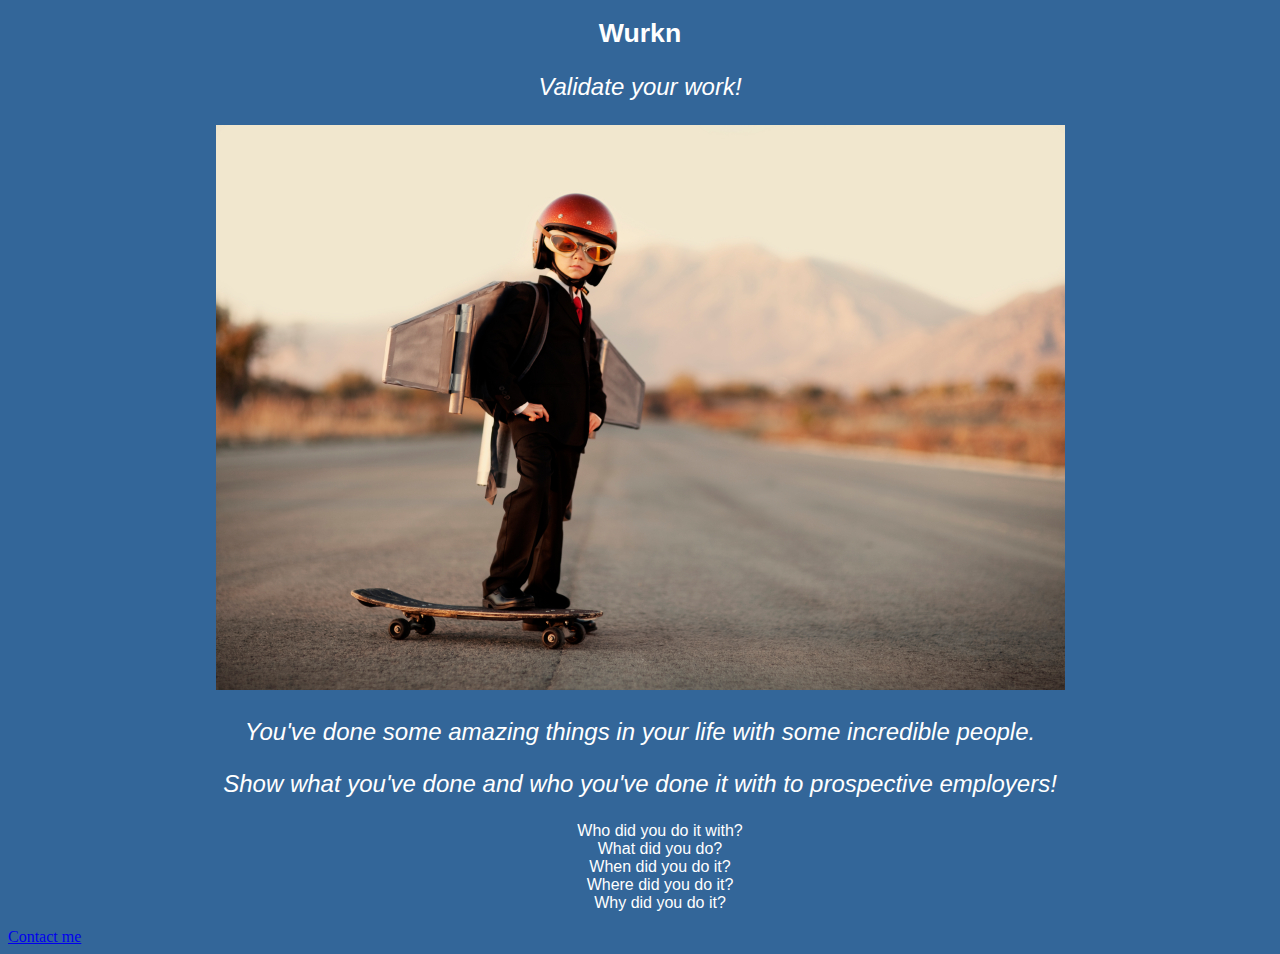
==== unit_3/index.html @ 126a6813 "Unit 3" ====
<!doctype html>
<html>
<head> 
<title>Wurkn</title>
<link rel="stylesheet" type="text/css" href="css/style.css">
</head>

<body>
<h1>Wurkn</h1>
<p>Validate your work!</p>
<background> <center><img src="images/wurkn_1.jpg"></center>
</background>

<p>You've done some amazing things in your life with some incredible people.</>

<p>Show what you've done and who you've done it with to prospective employers!</p>

<ul style="list-style-type:none"><center>

<li>Who did you do it with?</li>
<li>What did you do?</li>
<li>When did you do it?</li>
<li>Where did you do it?</li>
<li>Why did you do it?</li>
</center>
</ul>

<a href="mailto:frostfrost@gmail.com">Contact me</a>


</body>
</html>
---- unit_3/css/style.css ----
body {
	background-color: #336699;
}

h1 {color: white;
font-family: verdana, sans-serif;
font-size: 20pt;
text-align: center;}

p {color: white;
	font-family: verdana, sans-serif;
font-size: 18pt;
text-align: center;
font-style: italic;
}

ul {color: white;
font-family: verdana, sans-serif;
font-size: 16pt
text-: center;
}
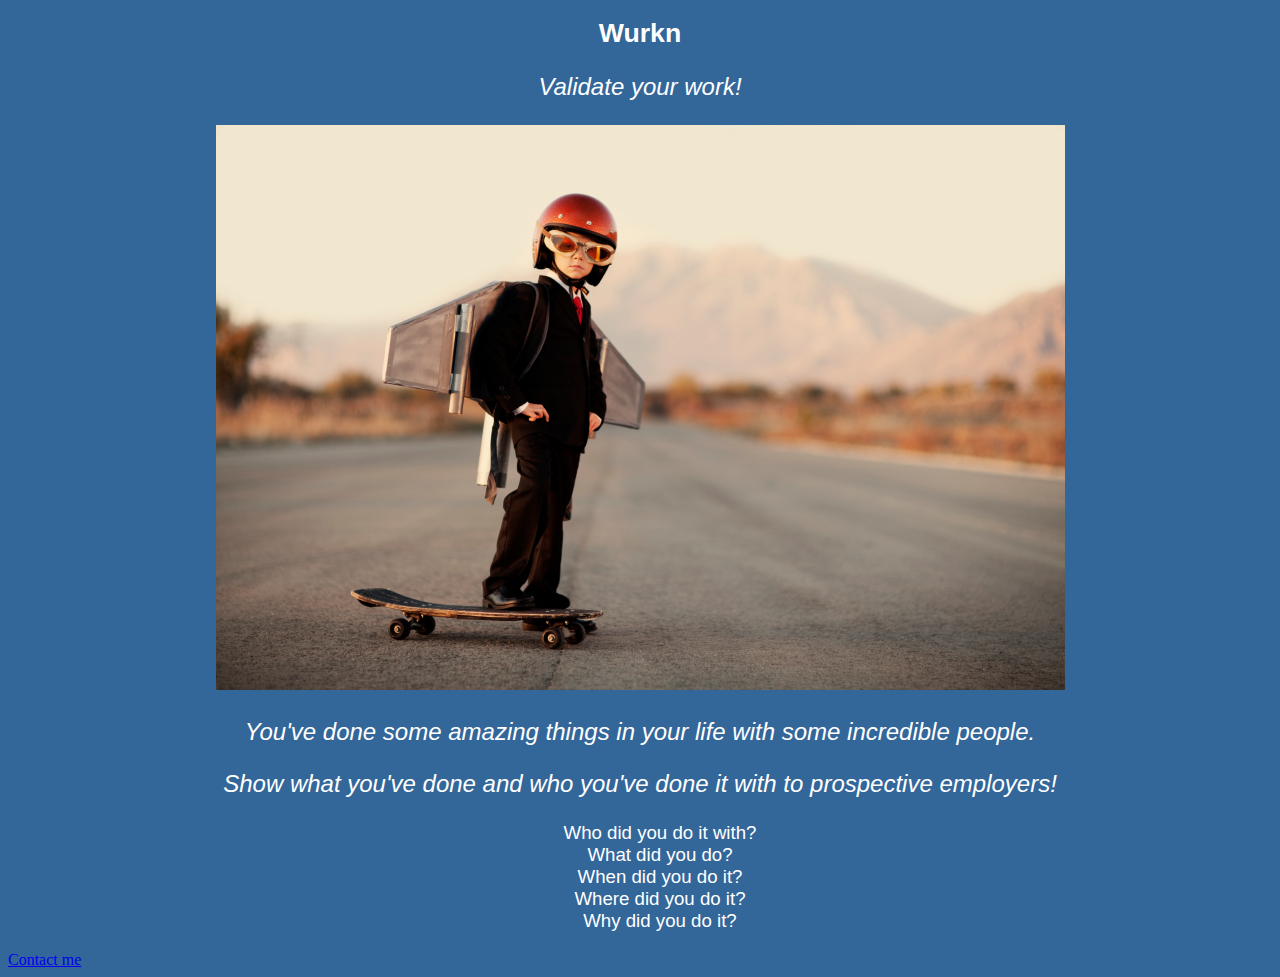
==== commit e436f392: "unit 3" ====
--- a/unit_3/index.html
+++ b/unit_3/index.html
@@ -15,14 +15,14 @@
 
 <p>Show what you've done and who you've done it with to prospective employers!</p>
 
-<ul style="list-style-type:none"><center>
+<ul style="list-style-type:none">
 
 <li>Who did you do it with?</li>
 <li>What did you do?</li>
 <li>When did you do it?</li>
 <li>Where did you do it?</li>
 <li>Why did you do it?</li>
-</center>
+
 </ul>
 
 <a href="mailto:frostfrost@gmail.com">Contact me</a>
--- a/unit_3/css/style.css
+++ b/unit_3/css/style.css
@@ -14,8 +14,9 @@
 font-style: italic;
 }
 
-ul {color: white;
+ul {text-align: center;
+	list-style-type: none;
+	color: white;
 font-family: verdana, sans-serif;
-font-size: 16pt
-text-: center;
+font-size: 14pt
 }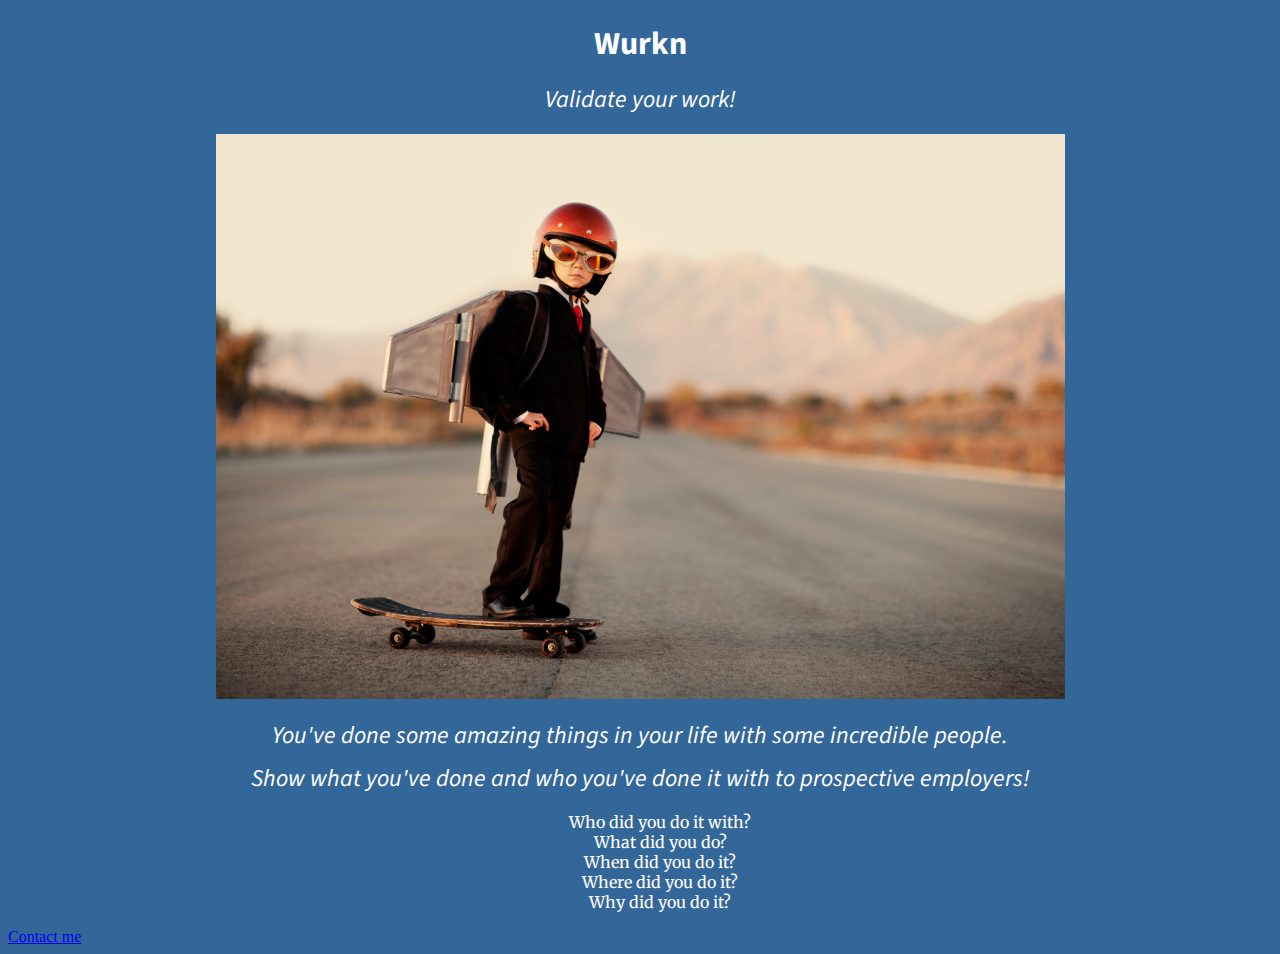
==== commit 4059060c: "unit 4" ====
--- a/unit_3/index.html
+++ b/unit_3/index.html
@@ -8,8 +8,7 @@
 <body>
 <h1>Wurkn</h1>
 <p>Validate your work!</p>
-<background> <center><img src="images/wurkn_1.jpg"></center>
-</background>
+<center> <img src="images/wurkn_1.jpg"> </center>
 
 <p>You've done some amazing things in your life with some incredible people.</>
 
--- a/unit_3/css/style.css
+++ b/unit_3/css/style.css
@@ -1,22 +1,27 @@
+@import url(https://fonts.googleapis.com/css?family=Source+Sans+Pro);
+@import url(https://fonts.googleapis.com/css?family=Merriweather);
 body {
 	background-color: #336699;
 }
 
 h1 {color: white;
-font-family: verdana, sans-serif;
-font-size: 20pt;
+font-family: 'Source Sans Pro', sans-serif;
+font-size: 24pt;
+font-weight: 600pt;
 text-align: center;}
 
 p {color: white;
-	font-family: verdana, sans-serif;
+	font-family: 'Source Sans Pro', sans-serif;
 font-size: 18pt;
+font-weight: 400pt;
 text-align: center;
+line-height: 14pt;
 font-style: italic;
 }
 
 ul {text-align: center;
 	list-style-type: none;
 	color: white;
-font-family: verdana, sans-serif;
-font-size: 14pt
+font-family: 'Merriweather', serif;
+font-size: 12pt
 }